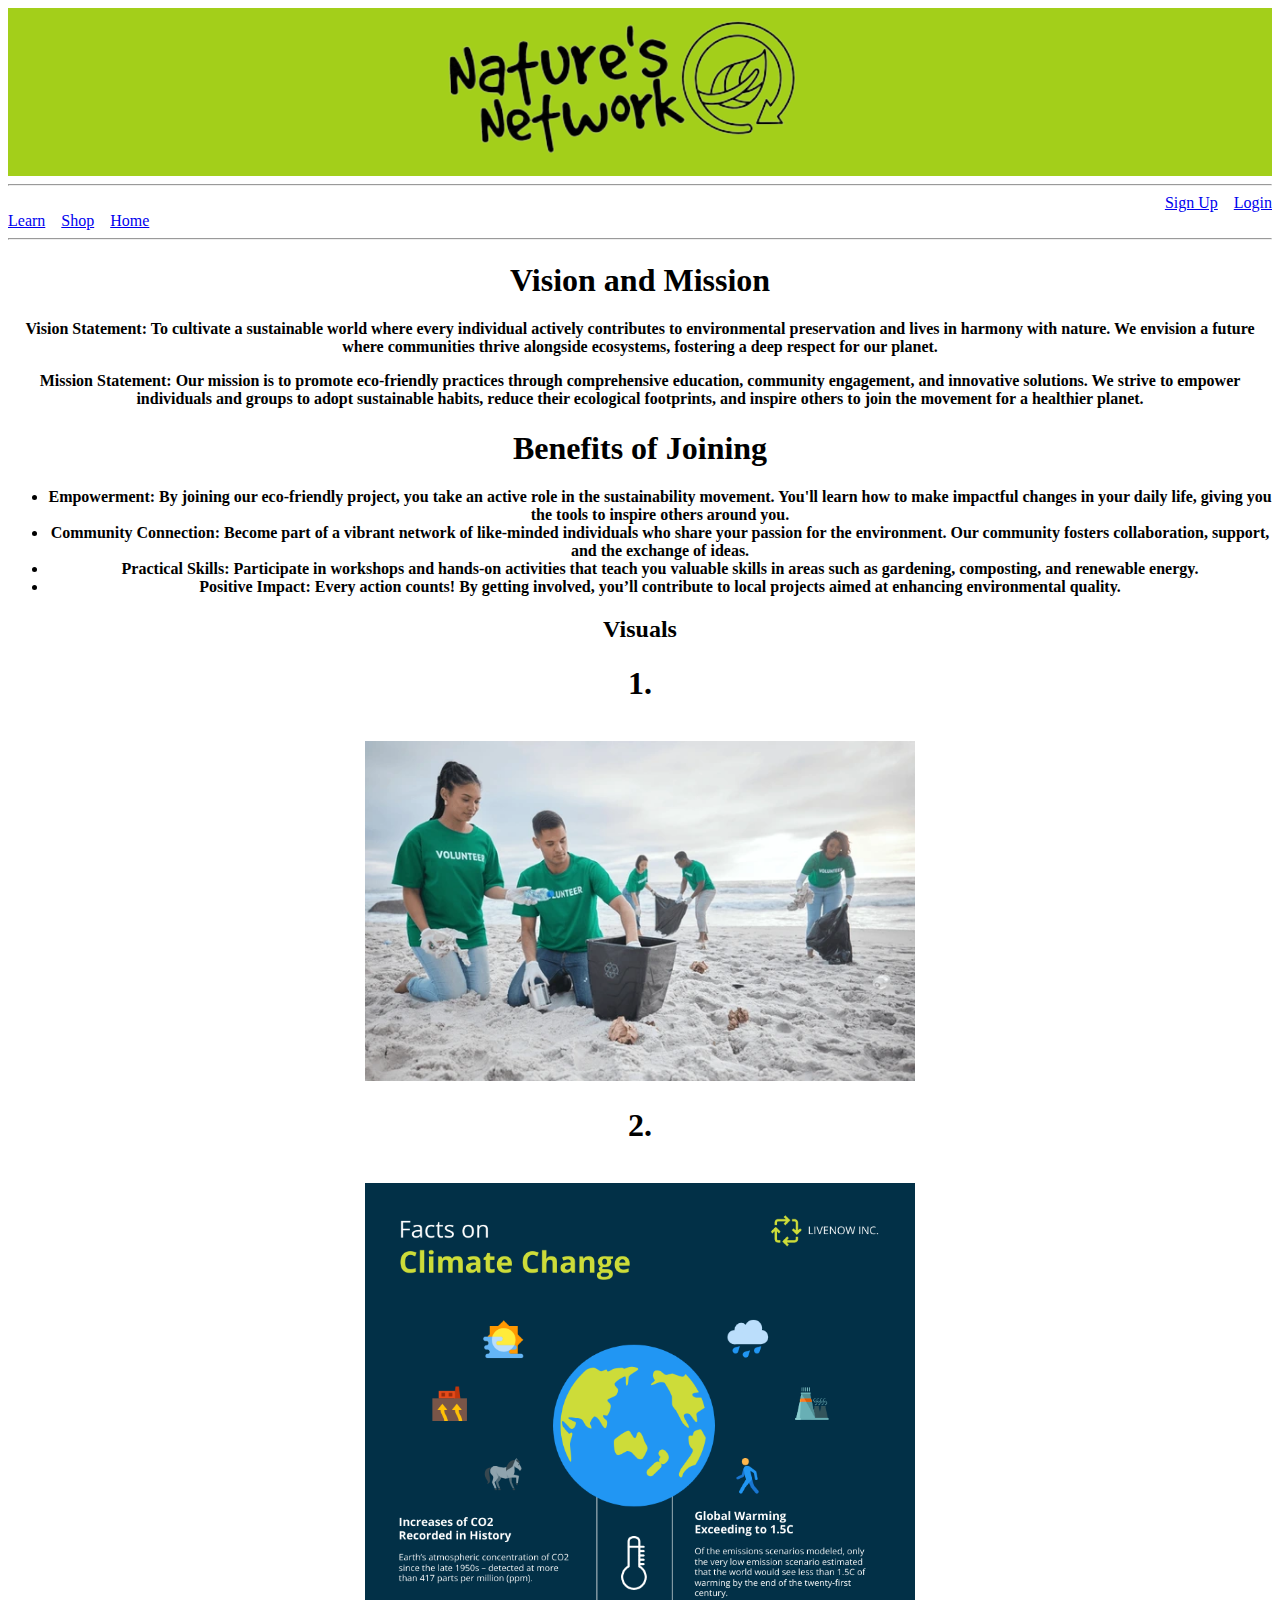
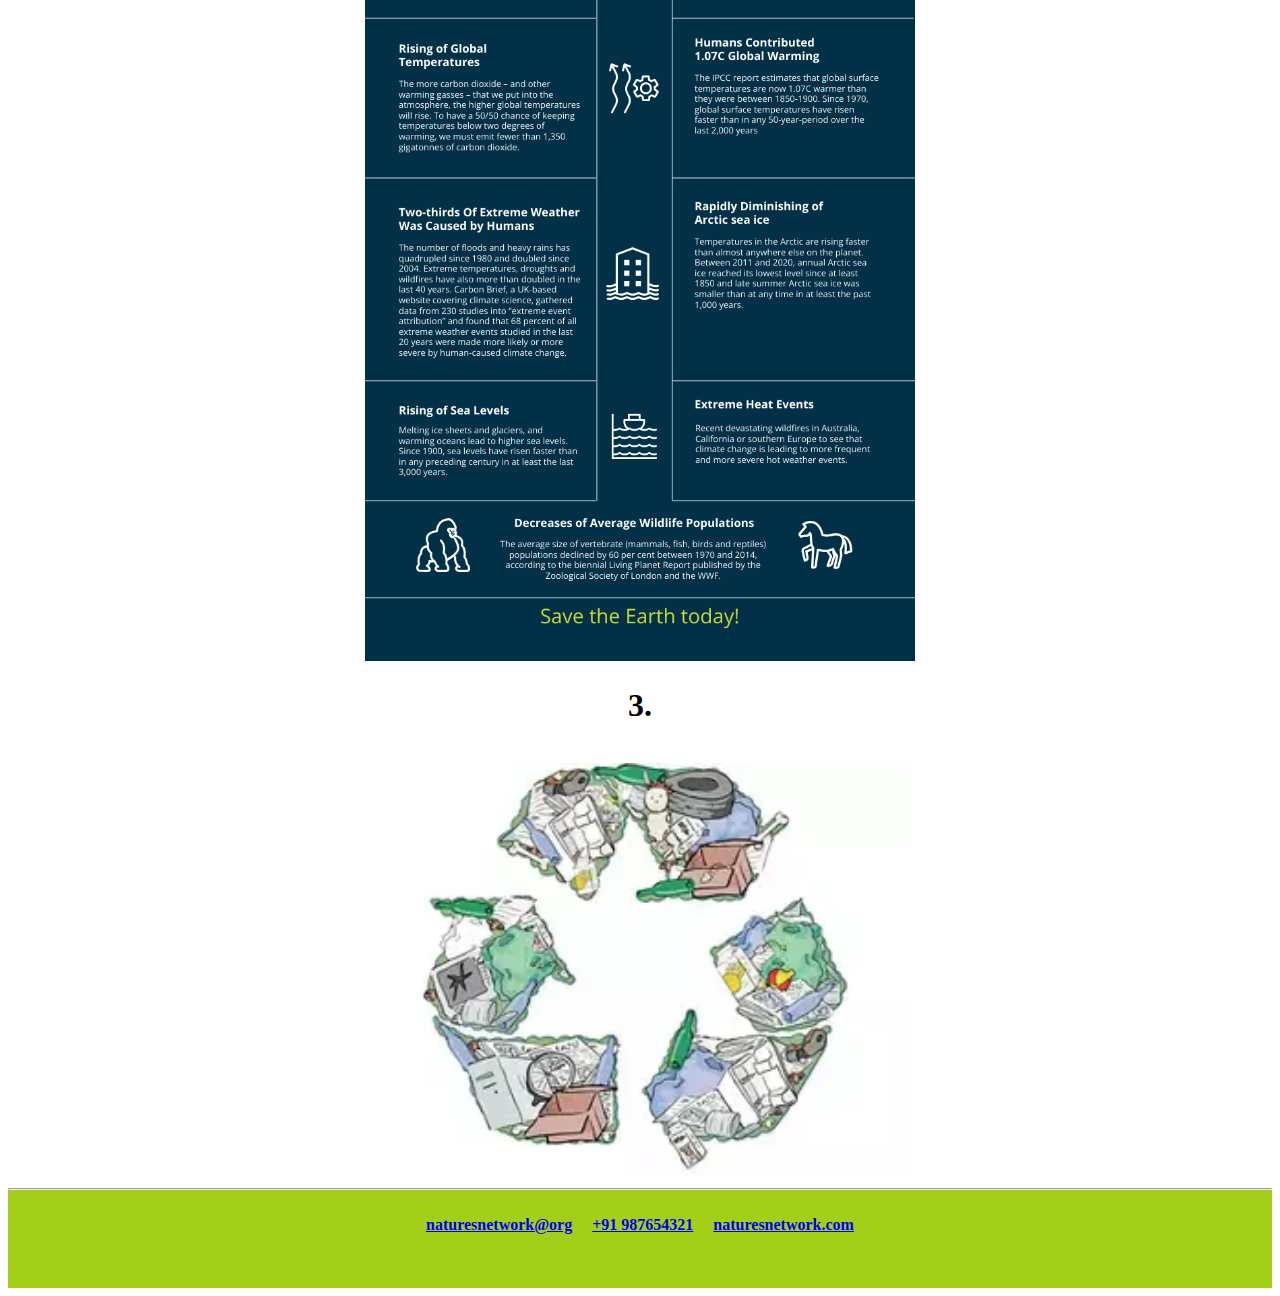
==== index.html @ 32e1929b "Add files via upload" ====
<!DOCTYPE html>
<html lang="en">
<head>
    <meta charset="UTF-8">
    <meta name="viewport" content="width=device-width, initial-scale=1.0">
    <title>Nature's_Network
    </title>
</head>
<body style="text-align: center; ">
        <header style="background-color: #a3cf1a; text-align: center;">        
            <center><img src="Screenshot_2024-09-19_221606-removebg-preview (1).png" width="550px"></center>
            <!-- <h1 style="color: rgb(102, 233, 126);">Nature's Network</h1> -->
            
        </header>
        <hr>
        <div style="text-align: right;">
            <a href="signup.html" target="_blank">Sign Up</a>
            &nbsp;&nbsp;
            <a href="login.html" target="_blank">Login</a>
        </div>
        <div  style="text-align: left;">
            <a href="learn.html" target="_blank">Learn</a>
            &nbsp;&nbsp;
            <a href="shop.html" target="_blank">Shop</a>
            &nbsp;&nbsp;
            <a href="index.html" target="_blank">Home</a>
        </div>
        <hr>
        <h1>Vision and Mission</h1>
        <p><strong>Vision Statement:</h3> To cultivate a sustainable world where every individual actively contributes to environmental preservation and lives in harmony with nature. We envision a future where communities thrive alongside ecosystems, fostering a deep respect for our planet.</p>
        <p><strong>Mission Statement:</strong> Our mission is to promote eco-friendly practices through comprehensive education, community engagement, and innovative solutions. We strive to empower individuals and groups to adopt sustainable habits, reduce their ecological footprints, and inspire others to join the movement for a healthier planet.</p>
    
        <h1>Benefits of Joining</h1>
        <ul>
            <li><strong>Empowerment:</strong> By joining our eco-friendly project, you take an active role in the sustainability movement. You'll learn how to make impactful changes in your daily life, giving you the tools to inspire others around you.</li>
            <li><strong>Community Connection:</strong> Become part of a vibrant network of like-minded individuals who share your passion for the environment. Our community fosters collaboration, support, and the exchange of ideas.</li>
            <li><strong>Practical Skills:</strong> Participate in workshops and hands-on activities that teach you valuable skills in areas such as gardening, composting, and renewable energy.</li>
            <li><strong>Positive Impact:</strong> Every action counts! By getting involved, you’ll contribute to local projects aimed at enhancing environmental quality.</li>
        </ul>
    
        <h2>Visuals</h2>
        <h1>1.</h1>
        <br><img src="grp.jpeg" alt="cleaning" width="550px">
        <br>
        <h1>2.</h1>
        <br>
        <img src="54a999f5-0385-4c0a-aaa9-eba098694a22.png " alt="work" width="550px">
        <br>
        <h1>3.</h1>
        <br>
         <img src="recycle-bccl.jpeg" alt="recycle" width="550px">

        <footer style="background-color:#a3cf1a; text-align: center;">
            <hr>
            <br>
            <a href="mailto: naturesnetwork@org" target="_blank">naturesnetwork@org</a>
            &nbsp;&nbsp;&nbsp;
            <a href="tel: 987654321" target="_blank">+91 987654321</a>
            &nbsp;&nbsp;&nbsp;
            <a href="index.html" target="_blank">naturesnetwork.com</a>
            <br>
            <br> 
            <BR><BR>
        </footer>
</body>
</html>
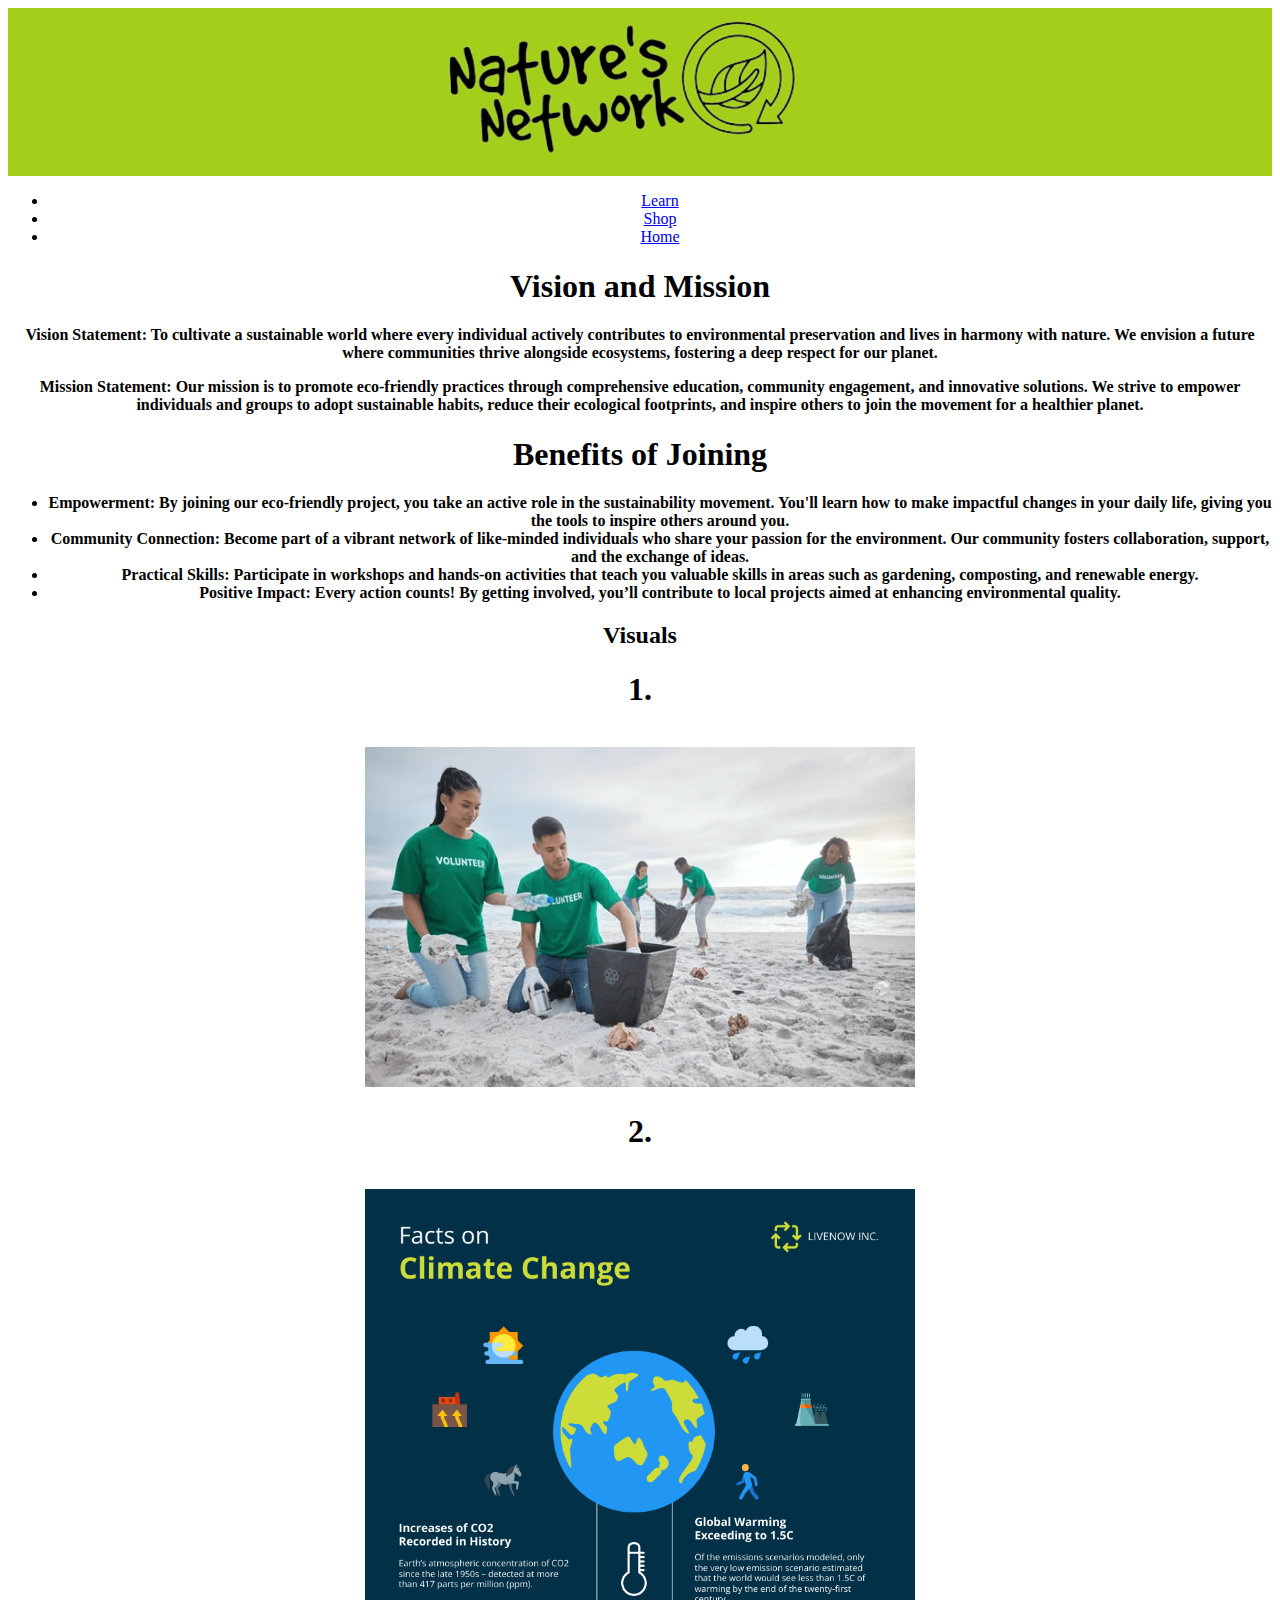
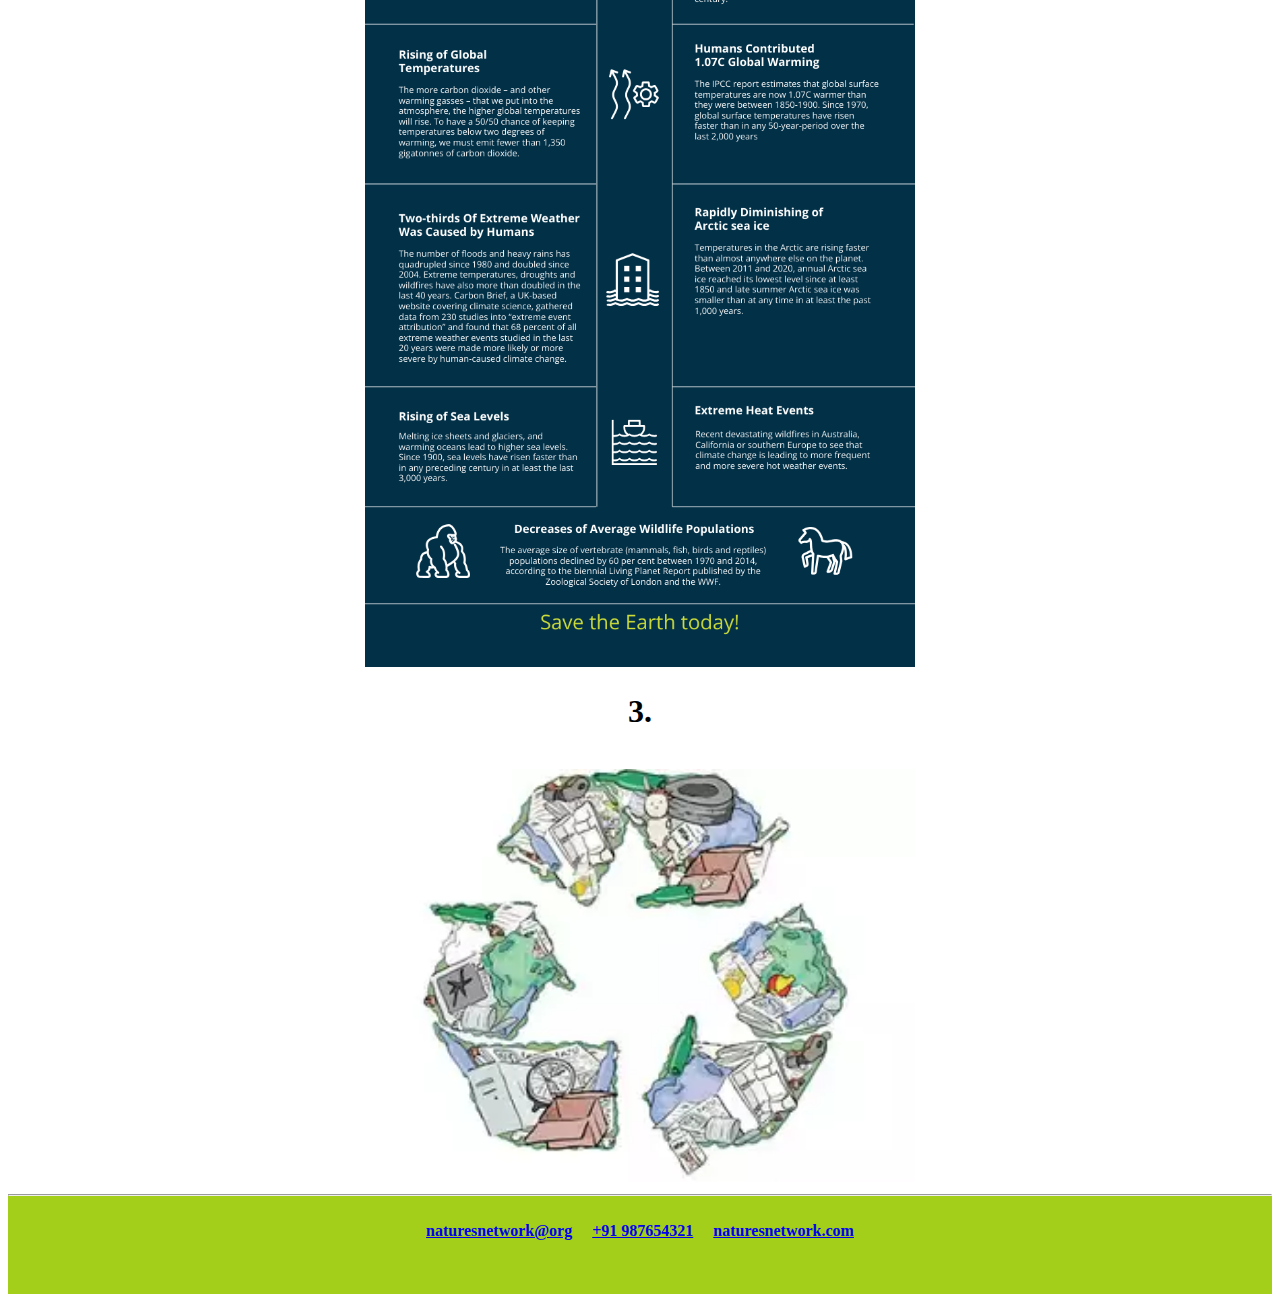
==== commit d2b3c97b: "Update index.html" ====
--- a/index.html
+++ b/index.html
@@ -5,6 +5,7 @@
     <meta name="viewport" content="width=device-width, initial-scale=1.0">
     <title>Nature's_Network
     </title>
+    <link rel="stylesheet" href="style.css">
 </head>
 <body style="text-align: center; ">
         <header style="background-color: #a3cf1a; text-align: center;">        
@@ -12,26 +13,23 @@
             <!-- <h1 style="color: rgb(102, 233, 126);">Nature's Network</h1> -->
             
         </header>
-        <hr>
-        <div style="text-align: right;">
-            <a href="signup.html" target="_blank">Sign Up</a>
-            &nbsp;&nbsp;
-            <a href="login.html" target="_blank">Login</a>
-        </div>
-        <div  style="text-align: left;">
-            <a href="learn.html" target="_blank">Learn</a>
-            &nbsp;&nbsp;
-            <a href="shop.html" target="_blank">Shop</a>
-            &nbsp;&nbsp;
-            <a href="index.html" target="_blank">Home</a>
-        </div>
-        <hr>
+        <ul id="navbar">
+            <li class="navbar">
+                <a href="learn.html" target="_blank">Learn</a>
+            </li>
+            <li class="navbar">
+                <a href="shop.html" target="_blank">Shop</a>
+            </li>
+            <li class="navbar">
+                <a href="index.html" target="_blank">Home</a>
+            </li>
+        </ul>
         <h1>Vision and Mission</h1>
         <p><strong>Vision Statement:</h3> To cultivate a sustainable world where every individual actively contributes to environmental preservation and lives in harmony with nature. We envision a future where communities thrive alongside ecosystems, fostering a deep respect for our planet.</p>
         <p><strong>Mission Statement:</strong> Our mission is to promote eco-friendly practices through comprehensive education, community engagement, and innovative solutions. We strive to empower individuals and groups to adopt sustainable habits, reduce their ecological footprints, and inspire others to join the movement for a healthier planet.</p>
     
         <h1>Benefits of Joining</h1>
-        <ul>
+        <ul id="beni">
             <li><strong>Empowerment:</strong> By joining our eco-friendly project, you take an active role in the sustainability movement. You'll learn how to make impactful changes in your daily life, giving you the tools to inspire others around you.</li>
             <li><strong>Community Connection:</strong> Become part of a vibrant network of like-minded individuals who share your passion for the environment. Our community fosters collaboration, support, and the exchange of ideas.</li>
             <li><strong>Practical Skills:</strong> Participate in workshops and hands-on activities that teach you valuable skills in areas such as gardening, composting, and renewable energy.</li>
@@ -60,7 +58,7 @@
             <a href="index.html" target="_blank">naturesnetwork.com</a>
             <br>
             <br> 
-            <BR><BR>
+            <BR><BR>    
         </footer>
 </body>
-</html>+</html>
